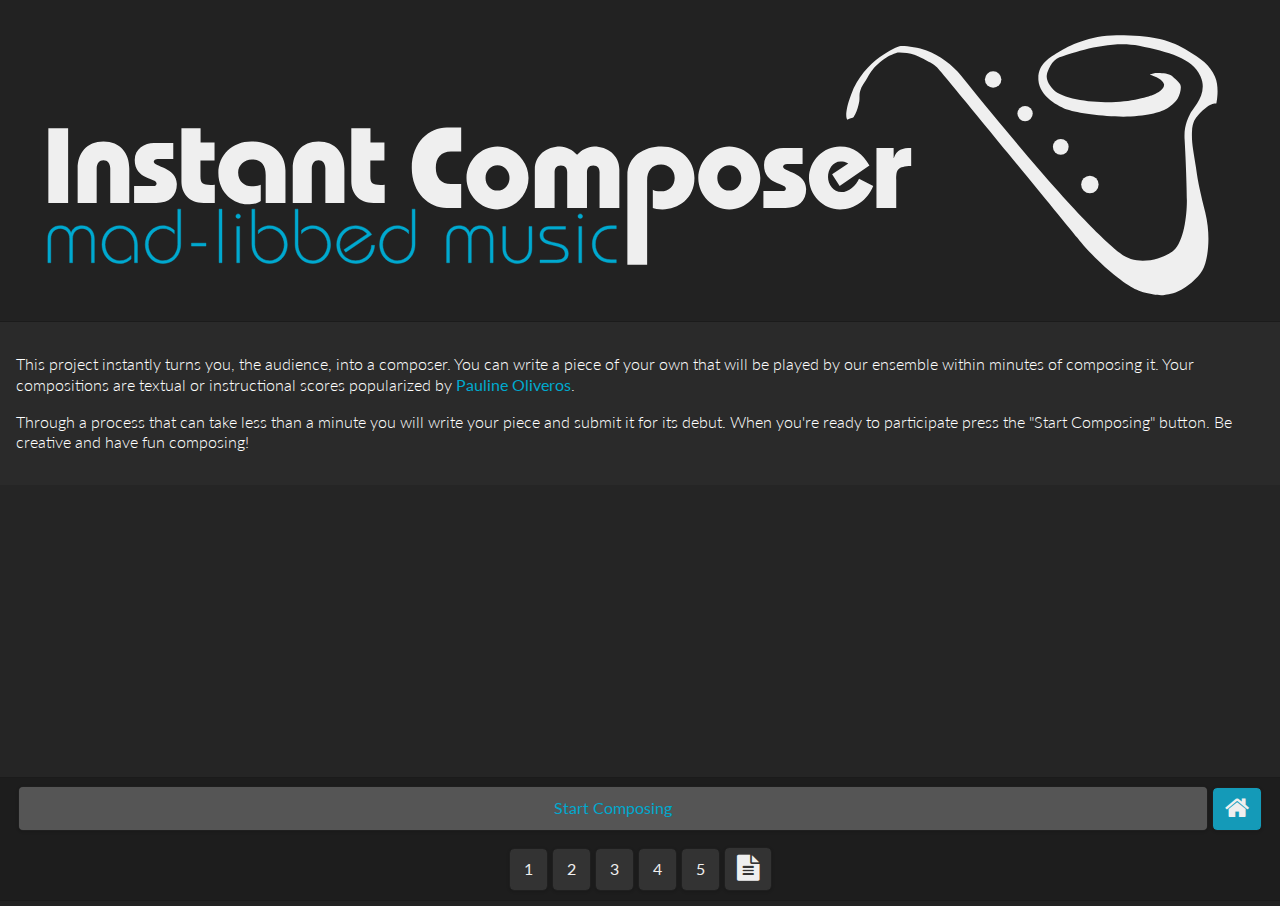
==== index.html @ 6725ea23 "styling and nav improvements" ====
<!DOCTYPE html>
<html>
<head>
	<title>Instant Composer: Mad-libbed Music</title>
	<meta name="viewport" content="height=device-height, width=device-width, initial-scale=1, user-scalable=no">
	<!-- <link rel="stylesheet" href="css/webapp.css" /> -->
	<link rel="stylesheet" href="css/DarkGrayBlue.min.css" />
	<link rel="stylesheet" href="css/jquery.mobile.icons.min.css" />
	<link rel="stylesheet" href="css/jquery.mobile-1.4.5.min.css" />
	<script src="js/jquery-2.1.4.min.js"></script>
	<script src="js/jquery.mobile-1.4.5.min.js"></script>
	<script src="js/jquery-ui.min.js"></script>
	<script src="js/scripts.js"></script>
</head>
<body>
	<div data-role="main" data-theme="b">
		<form method="post" class="ui-filterable" onsubmit="return validate_score()" data-ajax="false" id="queuescore">
			<div data-role="page" id="intro" data-theme="b"><!--Begin Intro-->
				<div data-role="header" data-position="fixed" data-id="header1" data-theme="b" id="ichead">
				</div>
				<div data-role="content" data-theme="b">
					<div data-role="popup" id="oliveros" class="ui-content icmlm_popup" data-theme="b">
						<a href="#" data-rel="back" class="ui-btn ui-corner-all ui-shadow ui-btn-b ui-icon-delete ui-btn-icon-notext ui-btn-left">Close</a>
						<p><strong>Pauline Oliveros</strong> is an American composer and accordionist who is a central figure in the development of experimental and post-war electronic art music. She was a founding member of the San Francisco Tape Music Center in the 1960s, and served as its director. She has taught music at Mills College, the University of California, San Diego, Oberlin Conservatory of Music, and Rensselaer Polytechnic Institute. Oliveros has written books, formulated new music theories and investigated new ways to focus attention on music including her concepts of "Deep Listening" and "sonic awareness". &mdash; Wikipedia</p>
					</div>
					<p>This project instantly turns you, the audience, into a composer. You can write a piece of your own that will be played by our ensemble within minutes of composing it. Your compositions are textual or instructional scores popularized by <a href="#oliveros" data-transition="slidedown" data-rel="popup" data-position-to="window">Pauline Oliveros</a>.</p>
					<p>Through a process that can take less than a minute you will write your piece and submit it for its debut. When you're ready to participate press the "Start Composing" button. Be creative and have fun composing!</p>
				</div>
				<div data-role="footer" style="text-align:center" data-position="fixed" data-id="footer" data-theme="b">
					<button class="nav-btn navStart"><a href="#step1" data-transition="slide">Start Composing</a></button>
					<a href="#intro" class="icn home-icn ui-btn-active" data-transition="slide"></a>
					<a href="#step1" data-transition="slide">1</a>
					<a href="#step2" data-transition="slide">2</a>
					<a href="#step3" data-transition="slide">3</a>
					<a href="#step4" data-transition="slide">4</a>
					<a href="#step5" data-transition="slide">5</a>
					<a onclick="renderReview()" href="#review" class="icn review-icn" data-transition="slide"></a>
				</div>
			</div><!--End Intro-->
			<div data-role="page" id="step1" data-theme="b"><!--Begin Step 1-->
				<div data-role="header" data-position="fixed" data-id="header1" data-theme="b" id="ichead">
				</div>
				<div data-role="content" data-theme="b">
					<input type="hidden" name="inst_joined" id="inst_joined" value="" />
					<label for="instruments">Please choose 2&mdash;7 instruments:</label>
					<select multiple="true" data-native-menu="false"  name="instruments[]" id="instruments">
					</select>
					<p>* Some instruments might be substituted if not available for your performance.</p>
				</div>
				<div data-role="footer" style="text-align:center" data-position="fixed" data-id="footer" data-theme="b">
					<button class="nav-btn navPrev" data-theme="b"><a href="#intro" data-transition="slide" data-direction="reverse">Previous</a></button>
					<button class="nav-btn navNext" data-theme="b"><a href="#step2" data-transition="slide">Next</a></button>
					<a href="#intro" class="icn home-icn" data-transition="slide" data-direction="reverse"></a>
					<a href="#step1" data-transition="slide" class="ui-btn-active">1</a>
					<a href="#step2" data-transition="slide">2</a>
					<a href="#step3" data-transition="slide">3</a>
					<a href="#step4" data-transition="slide">4</a>
					<a href="#step5" data-transition="slide">5</a>
					<a onclick="renderReview()" href="#review" class="icn review-icn" data-transition="slide"></a>
				</div>
			</div><!--End Step 1-->
			<div data-role="page" id="step2" data-theme="b"><!--Begin Step 2-->
				<div data-role="header" data-position="fixed" data-id="header1" data-theme="b" id="ichead">
				</div>
				<div data-role="content" data-theme="b">
					<div data-role="popup" id="tonal" class="ui-content icmlm_popup" data-theme="b">
						<a href="#" data-rel="back" class="ui-btn ui-corner-all ui-shadow ui-btn-b ui-icon-delete ui-btn-icon-notext ui-btn-left">Close</a>
						<p>Tonality is an organized system of tones (e.g., the tones of a major or minor scale) in which one tone (the tonic) becomes the central point to which the remaining tones are related. In tonality, the tonic (tonal center) is the tone of complete relaxation, the target toward which other tones lead. &mdash; Benward &amp; Saker</p>
					</div>
					<label for="tonality">Describe the <a href="#tonal" data-transition="slidedown" data-rel="popup" data-position-to="window">tonality</a> of your piece. Is your piece in a particular mode, a major or minor key, or atonal/tonal?  Or describe the pitch in your own words:</label>
					<!-- <input type="text" name="tonality" id="tonality" value="" placeholder="Describe the tonality" /> -->
					<input type="text" name="tonality" id="tonality" placeholder="Enter the tonality..." value="" />
					<ul data-filter="true" data-input="#tonality" data-role="listview" data-filter-reveal="true" data-inset="true">
						<li><a onclick="pop('#tonality','atonal')">Atonal</a></li>
						<li><a onclick="pop('#tonality','tonal')">Tonal</a></li>
						<li><a onclick="pop('#tonality','ionian')">Ionian</a></li>
						<li><a onclick="pop('#tonality','dorian')">Dorian</a></li>
						<li><a onclick="pop('#tonality','phrygian')">Phrygian</a></li>
						<li><a onclick="pop('#tonality','lydian')">Lydian</a></li>
						<li><a onclick="pop('#tonality','mixolydian')">Mixolydian</a></li>
						<li><a onclick="pop('#tonality','aeolian')">Aeolian</a></li>
						<li><a onclick="pop('#tonality','locrian')">Locrian</a></li>
						<li><a onclick="pop('#tonality','major')">Major</a></li>
						<li><a onclick="pop('#tonality','minor')">Minor</a></li>
						<li><a onclick="pop('#tonality','major blues')">Major Blues</a></li>
						<li><a onclick="pop('#tonality','minor blues')">Minor Blues</a></li>
					</ul>
				</div>
				<div data-role="footer" style="text-align:center" data-position="fixed" data-id="footer" data-theme="b">
					<button class="nav-btn navPrev" data-theme="b"><a href="#step1" data-transition="slide" data-direction="reverse">Previous</a></button>
					<button class="nav-btn navNext" data-theme="b"><a href="#step3" data-transition="slide">Next</a></button>
					<a href="#intro" class="icn home-icn" data-transition="slide" data-direction="reverse"></a>
					<a href="#step1" data-transition="slide" data-direction="reverse">1</a>
					<a href="#step2" data-transition="slide" class="ui-btn-active">2</a>
					<a href="#step3" data-transition="slide">3</a>
					<a href="#step4" data-transition="slide">4</a>
					<a href="#step5" data-transition="slide">5</a>
					<a onclick="renderReview()" href="#review" class="icn review-icn" data-transition="slide"></a>
				</div>
			</div><!--End Step 2-->
			<div data-role="page" id="step3" data-theme="b"><!--Begin Step 3-->
				<div data-role="header" data-position="fixed" data-id="header1" data-theme="b" id="ichead">
				</div>
				<div data-role="content" data-theme="b">
					<div data-role="popup" id="dynam" class="ui-content icmlm_popup" data-theme="b">
						<a href="#" data-rel="back" class="ui-btn ui-corner-all ui-shadow ui-btn-b ui-icon-delete ui-btn-icon-notext ui-btn-left">Close</a>
						<p>In music, <strong>dynamics</strong> refers to the volume of a sound or note, but can also refer to every aspect of the execution of a given piece, either stylistic (staccato, legato etc.) or functional (velocity). The term is also applied to the written or printed musical notation used to indicate dynamics. Dynamics are relative and do not refer to specific volume levels. &mdash; Wikipedia</p>
					</div>
					<label for="dynamics">Describe the <a href="#dynam" data-transition="slidedown" data-rel="popup" data-position-to="window">dynamics</a> of your composition. Is it loud or soft? Does your piece have a crescendo or decrescendo? Or use your own words:</label>
					<input type="text" name="dynamics" id="dynamics" placeholder="Set the dynamics..." value="" />
					<ul data-filter="true" data-input="#dynamics" data-role="listview" data-filter-reveal="true" data-inset="true">
						<li><a onclick="pop('#dynamics','piano')">Piano (soft)</a></li>
						<li><a onclick="pop('#dynamics','forte')">Forte (loud)</a></li>
						<li><a onclick="pop('#dynamics','mezzo-piano')">Mezzo-piano (moderately soft)</a></li>
						<li><a onclick="pop('#dynamics','mezzo-forte')">Mezzo-Forte (moderately loud)</a></li>
						<li><a onclick="pop('#dynamics','pianissimo')">Pianissimo (very soft)</a></li>
						<li><a onclick="pop('#dynamics','fortissimo')">Fortissimo (very loud)</a></li>
						<li><a onclick="pop('#dynamics','crescendo')">Crescendo (become louder)</a></li>
						<li><a onclick="pop('#dynamics','decrescendo')">Decrescendo (become softer)</a></li>
					</ul>
					<p>&nbsp;</p>
					<label for="mood">What is the mood? Is it tranquil, brilliant, melancholy? Use your own words:</label>
					<!-- <input type="text" name="tonality" id="tonality" value="" placeholder="Describe the tonality" /> -->
					<input type="text" name="mood" id="mood" placeholder="Describe the mood..." />
					<p>&nbsp;</p>
				</div>
				<div data-role="footer" style="text-align:center" data-position="fixed" data-id="footer" data-theme="b">
					<button class="nav-btn navPrev" data-theme="b"><a href="#step2" data-transition="slide" data-direction="reverse">Previous</a></button>
					<button class="nav-btn navNext" data-theme="b"><a href="#step4" data-transition="slide">Next</a></button>
					<a href="#intro" class="icn home-icn" data-transition="slide" data-direction="reverse"></a>
					<a href="#step1" data-transition="slide" data-direction="reverse">1</a>
					<a href="#step2" data-transition="slide" data-direction="reverse">2</a>
					<a href="#step3" data-transition="slide" class="ui-btn-active">3</a>
					<a href="#step4" data-transition="slide">4</a>
					<a href="#step5" data-transition="slide">5</a>
					<a onclick="renderReview()" href="#review" class="icn review-icn" data-transition="slide"></a>
				</div>
			</div><!--End Step 3-->
			<div data-role="page" id="step4" data-theme="b"><!--Begin Step 4-->
				<div data-role="header" data-position="fixed" data-id="header1" data-theme="b" id="ichead">
				</div>
				<div data-role="content" data-theme="b">
					<div data-role="popup" id="temp" class="ui-content icmlm_popup" data-theme="b">
						<a href="#" data-rel="back" class="ui-btn ui-corner-all ui-shadow ui-btn-b ui-icon-delete ui-btn-icon-notext ui-btn-left">Close</a>
						<p>In musical terminology, tempo ("time" in Italian; plural: tempi) is the speed or pace of a given piece or subsection thereof. &mdash; Wikipedia</p>
					</div>
					<label for="tempo">Describe the <a href="#temp" data-transition="slidedown" data-rel="popup" data-position-to="window">tempo</a> (speed):</label>
					<input type="text" name="tempo" id="tempo" placeholder="Set the tempo..." value="" />
					<ul data-filter="true" data-input="#tempo" data-role="listview" data-filter-reveal="true" data-inset="true">
						<li><a onclick="pop('#tempo','largo')">Largo (very slow)</a></li>
						<li><a onclick="pop('#tempo','adagio')">Adagio (slow)</a></li>
						<li><a onclick="pop('#tempo','andante')">Andante (walking pace)</a></li>
						<li><a onclick="pop('#tempo','moderato')">Moderato (moderately)</a></li>
						<li><a onclick="pop('#tempo','allegro')">Allegro (fast)</a></li>
						<li><a onclick="pop('#tempo','vivace')">Vivace (very fast)</a></li>
					</ul>
					<p>&nbsp;</p>
					<label for="length">Length (3:00 to 7:00 mins): <strong id="len"></strong></label>
					<input type="range" name="length" id="length" value="240" min="180" max="420" data-highlight="true" onchange="updateMins(this)" />
				</div>
				<div data-role="footer" style="text-align:center" data-position="fixed" data-id="footer" data-theme="b">
					<button class="nav-btn navPrev" data-theme="b"><a href="#step3" data-transition="slide" data-direction="reverse">Previous</a></button>
					<button class="nav-btn navNext" data-theme="b"><a href="#step5" data-transition="slide">Next</a></button>
					<a href="#intro" class="icn home-icn" data-transition="slide" data-direction="reverse"></a>
					<a href="#step1" data-transition="slide" data-direction="reverse">1</a>
					<a href="#step2" data-transition="slide" data-direction="reverse">2</a>
					<a href="#step3" data-transition="slide" data-direction="reverse">3</a>
					<a href="#step4" data-transition="slide" class="ui-btn-active">4</a>
					<a href="#step5" data-transition="slide">5</a>
					<a onclick="renderReview()" href="#review" class="icn review-icn" data-transition="slide"></a>
				</div>
			</div><!--End Step 4-->
			<div data-role="page" id="step5" data-theme="b"><!--Begin Step 5-->
				<div data-role="header" data-position="fixed" data-id="header1" data-theme="b" id="ichead">
				</div>
				<div data-role="content" data-theme="b">
					<label for="title">Almost there! Now it's time to give your piece a title:</label>
					<input type="text" name="title" id="title" placeholder="Name the composition..." value="" />
					<p>&nbsp;</p>
					<label for="author">Please enter the full name of the composer (leave it blank if you'd like to remain anonymous): </label>
					<input type="text" name="author" id="author" placeholder="Anonymous..." />
					<p>&nbsp;</p>
					<div data-role="popup" id="note" class="ui-content icmlm_popup" data-theme="b">
						<a href="#" data-rel="back" class="ui-btn ui-corner-all ui-shadow ui-btn-b ui-icon-delete ui-btn-icon-notext ui-btn-left">Close</a>
						<p>We will keep your email address private and only use it to notify you shortly before your composition is about to be performed by the ensemble.</p>
					</div>
					<label for="notify"><input type="checkbox" name="notify" id="notify" value="yes" data-theme="b" /> Remind me shortly before my piece is played</label>
					<div id="notify_email" data-theme="b"><label for="email">Please enter your email for <a href="#note" data-transition="slidedown" data-rel="popup" data-position-to="window">notification</a> only:</label>
					<input type="text" name="email" id="email" placeholder="Email..." /></div>
				</div>
				<div data-role="footer" style="text-align:center" data-position="fixed" data-id="footer" data-theme="b">
					<button class="nav-btn navPrev" data-theme="b"><a href="#step4" data-transition="slide" data-direction="reverse">Previous</a></button>
					<button class="nav-btn navNext" data-theme="b"><a onclick="renderReview()" href="#review" data-transition="slide">Review</a></button>
					<a href="#intro" class="icn home-icn" data-transition="slide" data-direction="reverse"></a>
					<a href="#step1" data-transition="slide" data-direction="reverse">1</a>
					<a href="#step2" data-transition="slide" data-direction="reverse">2</a>
					<a href="#step3" data-transition="slide" data-direction="reverse">3</a>
					<a href="#step4" data-transition="slide" data-direction="reverse">4</a>
					<a href="#step5" data-transition="slide" class="ui-btn-active">5</a>
					<a onclick="renderReview()" href="#review" class="icn review-icn" data-transition="slide"></a>
				</div>
			</div><!--End Step 5-->
			<div data-role="page" id="review" data-theme="b"><!--Begin Review-->
				<div data-role="header" data-position="fixed" data-id="header1" data-theme="b" id="ichead">
				</div>
				<div data-role="content">
					<div data-role="popup" id="validate" class="ui-content icmlm_popup">
						<a href="#" data-rel="back" class="ui-btn ui-corner-all ui-shadow ui-btn-b ui-icon-delete ui-btn-icon-notext ui-btn-left">Close</a>
						<p>REPLACED WITH VALIDATE MESSAGE</p>
					</div>
					<div data-role="popup" id="perform" class="ui-content icmlm_popup">
						<a href="#" data-rel="back" class="ui-btn ui-corner-all ui-shadow ui-btn-b ui-icon-delete ui-btn-icon-notext ui-btn-left">Close</a>
						<p>You agree that we can perform your piece during Northern Spark 2015 and post online documentation that might include excerpts of your composition in audio and/or video format.</p>
					</div>
					<div data-role="popup" id="moderation" class="ui-content icmlm_popup">
						<a href="#" data-rel="back" class="ui-btn ui-corner-all ui-shadow ui-btn-b ui-icon-delete ui-btn-icon-notext ui-btn-left">Close</a>
						<p>Your score will be moderated for language and intelligibility. Northern Spark is a family event. Have fun with your score, but please use discretion! :-)</p>
					</div>
					<h2><a href="#step5" data-transition="slide" data-direction="reverse"><span id="review_title">_________</span></a></h2>
					<h3><a href="#step5" data-transition="slide" data-direction="reverse"><span id="review_author">By _________</span></a></h3>
					<p class="review">Perform a piece for <a href="#step1" data-transition="slide" data-direction="reverse"><span id="review_instruments">_________</span></a>. Play within a tonality of <a href="#step2" data-transition="slide" data-direction="reverse"><span id="review_tonality">_________</span></a>, and within dynamics that (are) <a href="#step3" data-transition="slide" data-direction="reverse"><span id="review_dynamics">_________</span></a>. Play the composition so that is sets a(n) <a href="#step3" data-transition="slide" data-direction="reverse"><span id="review_mood">_________</span></a> mood at a tempo of <a href="#step4" data-transition="slide" data-direction="reverse"><span id="review_tempo">_________</span></a>. This piece will be performed for <a href="#step4" data-transition="slide" data-direction="reverse"><span id="review_length">_________</span></a> minutes.</p>
					<input href="#perform" data-transition="slidedown" data-rel="popup" data-position-to="window" type="checkbox" name="agree" id="agree" value="yes" /><label for="agree">I allow my piece to be performed.</label>
					<p>* Once you <a href="#perform" data-transition="slidedown" data-rel="popup" data-position-to="window">agree</a> your piece will be <a href="#moderation" data-transition="slidedown" data-rel="popup" data-position-to="window">moderated</a> for content.</p>
					<!-- <input type="submit" value="Submit My Piece" id="submit" /> -->
				</div>
				<div data-role="footer" style="text-align:center" data-position="fixed" data-id="footer" data-theme="b">
					<button class="nav-btn navSubmit" type="submit" value="Submit My Piece" id="submit" data-theme="b">Submit My Piece</button>
					<a href="#intro" class="icn home-icn" data-transition="slide" data-direction="reverse"></a>
					<a href="#step1" data-transition="slide" data-direction="reverse">1</a>
					<a href="#step2" data-transition="slide" data-direction="reverse">2</a>
					<a href="#step3" data-transition="slide" data-direction="reverse">3</a>
					<a href="#step4" data-transition="slide" data-direction="reverse">4</a>
					<a href="#step5" data-transition="slide" data-direction="reverse">5</a>
					<a onclick="renderReview()" href="#review" class="icn review-icn ui-btn-active" data-transition="slide"></a>
				</div>
			</div><!--End Review-->
			<div data-role="page" id="thanks" data-theme="b"><!--Begin Thanks-->
				<div data-role="header" data-position="fixed" data-id="header1" data-theme="b" id="ichead">
				</div>
				<div data-role="content">
					<h3 style="text-align:center;">Thank you for your composition!<br /><br />There are <span id="total_queued">X</span> scores queued and/or pending moderation.<br /><br />We will perform your piece in the order received.</h3>
				</div>
				<div data-role="footer" style="text-align:center" data-position="fixed" data-id="footer" data-theme="b">
					<a href="index.html" data-ajax="false" data-transition="slide" class="ui-btn-active">Back to Composing!</a>
				</div>
			</div><!--End Thanks-->
		</form>
	</div>
</body>
</html>
---- css/webapp.css ----
@import url(http://fonts.googleapis.com/css?family=Lato:300,400,300italic,400italic);
body {
	font-family: 'Lato', sans-serif !important;
	font-weight: 300 !important;
}
p {
	line-height: 1.4em;
}
p.review {
	line-height: 1.4em;
}
#review h2, #review h3 {
	margin: 0 !important;
}
button {
	padding: 0 !important;
}
button, a {
	-webkit-transition: all 0.15s ease-out;
	-moz-transition: all 0.15s ease-out;
	transition: all 0.15s ease-out;
}
button > a {
	display: block;
	width: 100%;
	height: 100%;
	padding: 11px 0;
}
#ichead {
	background-color: #1d1d1d;
	background-repeat: no-repeat;
	background-image: url(../images/instantComposer2.svg);
	background-size: 100%;
	height: 25vw;
}
#notify_email {
	display: none;
}
.ui-slider-input {
	visibility: hidden !important;
	display: none !important;
}
.ui-slider-track {
	margin: 0 !important;
}
p.topHead {
	margin: 0.25em 0 0 0;
	font-size: 2em;
	text-align: center;
}
p.subHead {
	font-size: 1.5em;
	margin: 0 0 0.5em 0;
	text-align: center;
}
.icmlm_popup {
	margin-left: auto;
	margin-right: auto;
	max-width: 80%;
}
.ui-btn {
	font-family: 'Lato', sans-serif !important;
	font-weight: 700;
}
legend {
	width: 6em;
	display: inline-block;
	float: left;
	vertical-align: baseline;
	padding-top: 0.75em;
}
.ui-panel, #panel {
	/*width: 20em;*/
}
.form_head {
	font-weight: 700;
	text-align: justify;
	margin-top: 0 !important;
	margin-bottom: -1em !important;
	padding-bottom: -1em !important;
}
.form_head:after {
	content: "";
	display: inline-block;
	width: 100%;
}
.ui-controlgroup, fieldset.ui-controlgroup {
	margin: 0 0;
}
.review-heading,
.review-items {
	color: #00a9ce;
	font-weight: bold;
	text-decoration: underline;
}
.review-items {
	font-size: 1.3em;
}
/*---------- In Page Navigation ----------*/
button.navPrev,
button.navNext {
	width: 49% !important;
	display: inline-block !important;
	padding: 0;
}

button.nav-btn > a,
button.nav-btn.navSubmit {
	font-weight: 100;
	text-decoration: none;
}
button.nav-btn.navStart,
button.nav-btn.navPrev,
button.nav-btn.navNext,
button.nav-btn.navReview,
button.nav-btn.navSubmit {
	background-color: #00a9ce;
}
button.nav-btn.navStart > a.ui-link,
button.navPrev > a.ui-link,
button.navNext > a.ui-link,
button.nav-btn.navReview > a.ui-link,
button.nav-btn.navSubmit {
	color: #333;
	text-shadow: none;
}
button.nav-btn.navStart:active > a.ui-link,
button.nav-btn.navStart:hover > a.ui-link,
button.navNext:active > a.ui-link,
button.navNext:hover > a.ui-link,
button.navPrev:active > a.ui-link,
button.navPrev:hover > a.ui-link, {
    background-color: #555;
	color: #00a9ce;
}

button.nav-btn.navReview {
    /*margin-left: 13px;*/
    width: 100%;
 }

button.nav-btn.navSubmit {
	padding: 11px 0 !important;
}
---- css/DarkGrayBlue.min.css ----
@import url(http://fonts.googleapis.com/css?family=Lato:300,400,300italic,400italic);
/*!
* jQuery Mobile 1.4.5
* Git HEAD hash: 68e55e78b292634d3991c795f06f5e37a512decc <> Date: Fri Oct 31 2014 17:33:30 UTC
* http://jquerymobile.com
*
* Copyright 2010, 2014 jQuery Foundation, Inc. and othercontributors
* Released under the MIT license.
* http://jquery.org/license
*
*/


/* Globals */

* { text-shadow: none !important;}
/* Font
-----------------------------------------------------------------------------------------------------------*/
html {
	font-family: 'Lato', sans-serif !important;
	font-weight: 300 !important;
}
body,
input,
select,
textarea,
button,
.ui-btn {
	font-size: 1em;
	line-height: 1.3;
	font-family: 'Lato', sans-serif !important /*{global-font-family}*/;
	background-color: #222;
	color: #efefef !important;
}
@font-face {
	font-family: 'FontAwesome';
	src: url('fonts/fontawesome-webfont.eot?v=4.3.0');
	src: url('fonts/fontawesome-webfont.eot?#iefix&v=4.3.0') format('embedded-opentype'), url('fonts/fontawesome-webfont.woff2?v=4.3.0') format('woff2'), url('fonts/fontawesome-webfont.woff?v=4.3.0') format('woff'), url('fonts/fontawesome-webfont.ttf?v=4.3.0') format('truetype'), url('fonts/fontawesome-webfont.svg?v=4.3.0#fontawesomeregular') format('svg');
	font-weight: normal;
	font-style: normal;
}

/* Corner rounding
-----------------------------------------------------------------------------------------------------------*/
/* Class ui-btn-corner-all deprecated in 1.4 */
.ui-corner-all {
	-webkit-border-radius: .6em /*{global-radii-blocks}*/;
	border-radius: .6em /*{global-radii-blocks}*/;
}
/* Buttons */
.ui-btn-corner-all,
.ui-btn.ui-corner-all,
/* Slider track */
.ui-slider-track.ui-corner-all,
/* Flipswitch */
.ui-flipswitch.ui-corner-all,
/* Count bubble */
.ui-li-count {
	-webkit-border-radius: .3125em /*{global-radii-buttons}*/;
	border-radius: .3125em /*{global-radii-buttons}*/;
}
/* Icon-only buttons */
.ui-btn-icon-notext.ui-btn-corner-all,
.ui-btn-icon-notext.ui-corner-all {
	-webkit-border-radius: 1em;
	border-radius: 1em;
}
/* Radius clip workaround for cleaning up corner trapping */
.ui-btn-corner-all,
.ui-corner-all {
	-webkit-background-clip: padding;
	background-clip: padding-box;
}
/* Popup arrow */
.ui-popup.ui-corner-all > .ui-popup-arrow-guide {
	left: .6em /*{global-radii-blocks}*/;
	right: .6em /*{global-radii-blocks}*/;
	top: .6em /*{global-radii-blocks}*/;
	bottom: .6em /*{global-radii-blocks}*/;
}

.ui-btn.ui-checkbox-off::after,
.ui-btn.ui-checkbox-on::after {
	-webkit-border-radius: .1875em;
	border-radius: .1875em;
}

/* Loader */
.ui-icon-loading {
	background: url("images/ajax-loader.gif");
	background-size: 2.875em 2.875em;
}

button > a {
	display: block;
	width: 100%;
	height: 100%;
	padding: 11px 0;
	background-color: #555;
	color: #00a9ce;
}
button.navStart {
	padding: 0;
	color: #00a9ce;
 }
 button.navStart,
 button.navSubmit {
	width: 93% !important;
}
button.navReview {
	text-shadow: none !important ;
 }
button.navPrev { margin-right: 1.5%;}
button.navPrev,
button.navNext {
	width: 46% !important;
	display: inline-block !important;
	padding: 0;
}

button.navStart a:hover,
button.navPrev a:hover,
button.navNext a:hover,
button.navReview a:hover {
	background-color: #00a9ce;
	color: #555555 !important ;
	text-shadow: none !important ;
 }

a {
	text-decoration: none;
	color: #00a9ce; }

#notify_email {
	display: none;
}

#ichead {
	background-color: #222;
	background-repeat: no-repeat;
	background-image: url(../images/instantComposer2.svg);
	background-size: 100%;
	height: 25vw;
}

.ui-slider-input {
	visibility: hidden !important;
	display: none !important;
}
.ui-slider-track {
	margin: 0 !important;
}

#submit {
	background-color: #555;
	color: #00a9ce !important;
	text-shadow: none !important;
 }

#submit:hover {
	background-color: #00a9ce;
	color: #555 !important;
	text-shadow: none !important;
 }

strong { color: #00a9ce; }

a#instruments-button.ui-btn.ui-icon-carat-d.ui-btn-icon-right.ui-corner-all.ui-shadow.ui-li-has-count,
input#tonality,
input#dynamics,
input#mood,
input#tempo,
a.ui-slider-handle.ui-btn.ui-shadow,
input#title,
input#author,
input#email {
	background-color: #555;
}

.ui-footer > a {
	padding: 10px 14px;
}
.ui-footer > a[href="#intro"],
.ui-footer > a[href="#review"] {
	padding: 4px 12px;
}
a.icn::before {
	display: block;
	font-family: FontAwesome;
	font-size: 26px;
	text-rendering: auto;
	-webkit-font-smoothing: antialiased;
	-moz-osx-font-smoothing: grayscale;
	transform: translate(0, 0);
}
a.home-icn::before {
	content: "\f015";
}
a.review-icn::before {
	content: "\f15c";
}
input {
	box-shadow: inset 2px 2px 2px hsla(0, 70%, 0%, 0.4);
	border-bottom: 1px solid hsla(0, 0%, 70%, 0.3) !important;
}
label[for="notify"] {
	font-size: 12px;
	padding-left: 35px;
	color: hsl(0, 0%, 50%) !important;
}
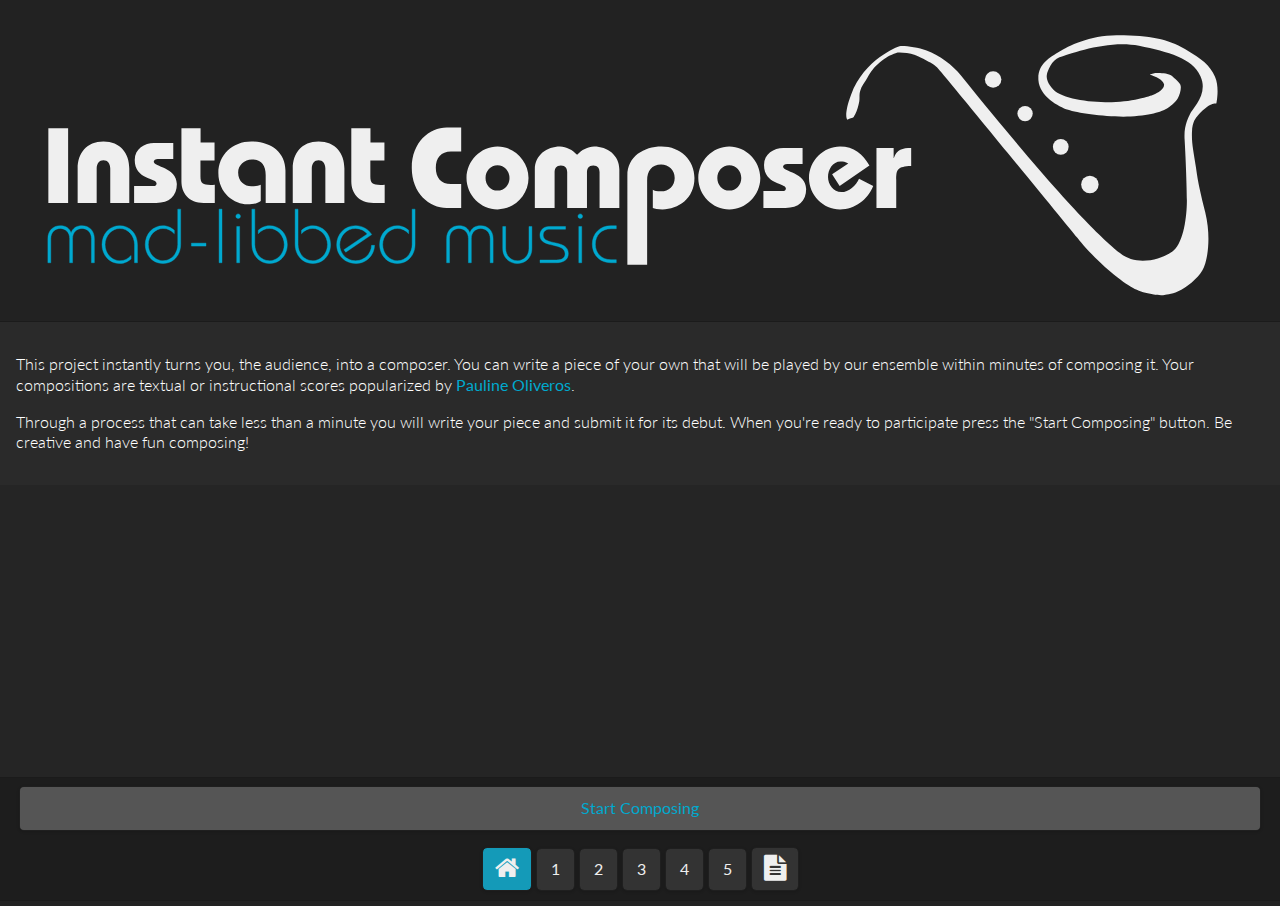
==== commit 3299dd53: "Footer nav wrapping fix" ====
--- a/index.html
+++ b/index.html
@@ -27,7 +27,7 @@
 					<p>Through a process that can take less than a minute you will write your piece and submit it for its debut. When you're ready to participate press the "Start Composing" button. Be creative and have fun composing!</p>
 				</div>
 				<div data-role="footer" style="text-align:center" data-position="fixed" data-id="footer" data-theme="b">
-					<button class="nav-btn navStart"><a href="#step1" data-transition="slide">Start Composing</a></button>
+					<button class="nav-btn navStart"><a href="#step1" data-transition="slide">Start Composing</a></button><br />
 					<a href="#intro" class="icn home-icn ui-btn-active" data-transition="slide"></a>
 					<a href="#step1" data-transition="slide">1</a>
 					<a href="#step2" data-transition="slide">2</a>
@@ -49,7 +49,7 @@
 				</div>
 				<div data-role="footer" style="text-align:center" data-position="fixed" data-id="footer" data-theme="b">
 					<button class="nav-btn navPrev" data-theme="b"><a href="#intro" data-transition="slide" data-direction="reverse">Previous</a></button>
-					<button class="nav-btn navNext" data-theme="b"><a href="#step2" data-transition="slide">Next</a></button>
+					<button class="nav-btn navNext" data-theme="b"><a href="#step2" data-transition="slide">Next</a></button><br />
 					<a href="#intro" class="icn home-icn" data-transition="slide" data-direction="reverse"></a>
 					<a href="#step1" data-transition="slide" class="ui-btn-active">1</a>
 					<a href="#step2" data-transition="slide">2</a>
@@ -88,7 +88,7 @@
 				</div>
 				<div data-role="footer" style="text-align:center" data-position="fixed" data-id="footer" data-theme="b">
 					<button class="nav-btn navPrev" data-theme="b"><a href="#step1" data-transition="slide" data-direction="reverse">Previous</a></button>
-					<button class="nav-btn navNext" data-theme="b"><a href="#step3" data-transition="slide">Next</a></button>
+					<button class="nav-btn navNext" data-theme="b"><a href="#step3" data-transition="slide">Next</a></button><br />
 					<a href="#intro" class="icn home-icn" data-transition="slide" data-direction="reverse"></a>
 					<a href="#step1" data-transition="slide" data-direction="reverse">1</a>
 					<a href="#step2" data-transition="slide" class="ui-btn-active">2</a>
@@ -126,7 +126,7 @@
 				</div>
 				<div data-role="footer" style="text-align:center" data-position="fixed" data-id="footer" data-theme="b">
 					<button class="nav-btn navPrev" data-theme="b"><a href="#step2" data-transition="slide" data-direction="reverse">Previous</a></button>
-					<button class="nav-btn navNext" data-theme="b"><a href="#step4" data-transition="slide">Next</a></button>
+					<button class="nav-btn navNext" data-theme="b"><a href="#step4" data-transition="slide">Next</a></button><br />
 					<a href="#intro" class="icn home-icn" data-transition="slide" data-direction="reverse"></a>
 					<a href="#step1" data-transition="slide" data-direction="reverse">1</a>
 					<a href="#step2" data-transition="slide" data-direction="reverse">2</a>
@@ -160,7 +160,7 @@
 				</div>
 				<div data-role="footer" style="text-align:center" data-position="fixed" data-id="footer" data-theme="b">
 					<button class="nav-btn navPrev" data-theme="b"><a href="#step3" data-transition="slide" data-direction="reverse">Previous</a></button>
-					<button class="nav-btn navNext" data-theme="b"><a href="#step5" data-transition="slide">Next</a></button>
+					<button class="nav-btn navNext" data-theme="b"><a href="#step5" data-transition="slide">Next</a></button><br />
 					<a href="#intro" class="icn home-icn" data-transition="slide" data-direction="reverse"></a>
 					<a href="#step1" data-transition="slide" data-direction="reverse">1</a>
 					<a href="#step2" data-transition="slide" data-direction="reverse">2</a>
@@ -190,7 +190,7 @@
 				</div>
 				<div data-role="footer" style="text-align:center" data-position="fixed" data-id="footer" data-theme="b">
 					<button class="nav-btn navPrev" data-theme="b"><a href="#step4" data-transition="slide" data-direction="reverse">Previous</a></button>
-					<button class="nav-btn navNext" data-theme="b"><a onclick="renderReview()" href="#review" data-transition="slide">Review</a></button>
+					<button class="nav-btn navNext" data-theme="b"><a onclick="renderReview()" href="#review" data-transition="slide">Review</a></button><br />
 					<a href="#intro" class="icn home-icn" data-transition="slide" data-direction="reverse"></a>
 					<a href="#step1" data-transition="slide" data-direction="reverse">1</a>
 					<a href="#step2" data-transition="slide" data-direction="reverse">2</a>
@@ -224,7 +224,7 @@
 					<!-- <input type="submit" value="Submit My Piece" id="submit" /> -->
 				</div>
 				<div data-role="footer" style="text-align:center" data-position="fixed" data-id="footer" data-theme="b">
-					<button class="nav-btn navSubmit" type="submit" value="Submit My Piece" id="submit" data-theme="b">Submit My Piece</button>
+					<button class="nav-btn navSubmit" type="submit" value="Submit My Piece" id="submit" data-theme="b">Submit My Piece</button><br />
 					<a href="#intro" class="icn home-icn" data-transition="slide" data-direction="reverse"></a>
 					<a href="#step1" data-transition="slide" data-direction="reverse">1</a>
 					<a href="#step2" data-transition="slide" data-direction="reverse">2</a>
--- a/css/DarkGrayBlue.min.css
+++ b/css/DarkGrayBlue.min.css
@@ -105,7 +105,7 @@
  }
  button.navStart,
  button.navSubmit {
-	width: 93% !important;
+	width: 97% !important;
 }
 button.navReview {
 	text-shadow: none !important ;
@@ -113,11 +113,10 @@
 button.navPrev { margin-right: 1.5%;}
 button.navPrev,
 button.navNext {
-	width: 46% !important;
+	width: 47% !important;
 	display: inline-block !important;
 	padding: 0;
 }
-
 button.navStart a:hover,
 button.navPrev a:hover,
 button.navNext a:hover,
@@ -126,10 +125,14 @@
 	color: #555555 !important ;
 	text-shadow: none !important ;
  }
-
+/*div.ui-footer {
+	padding-left: 10px;
+	padding-right: 10px;
+}*/
 a {
 	text-decoration: none;
-	color: #00a9ce; }
+	color: #00a9ce;
+}
 
 #notify_email {
 	display: none;
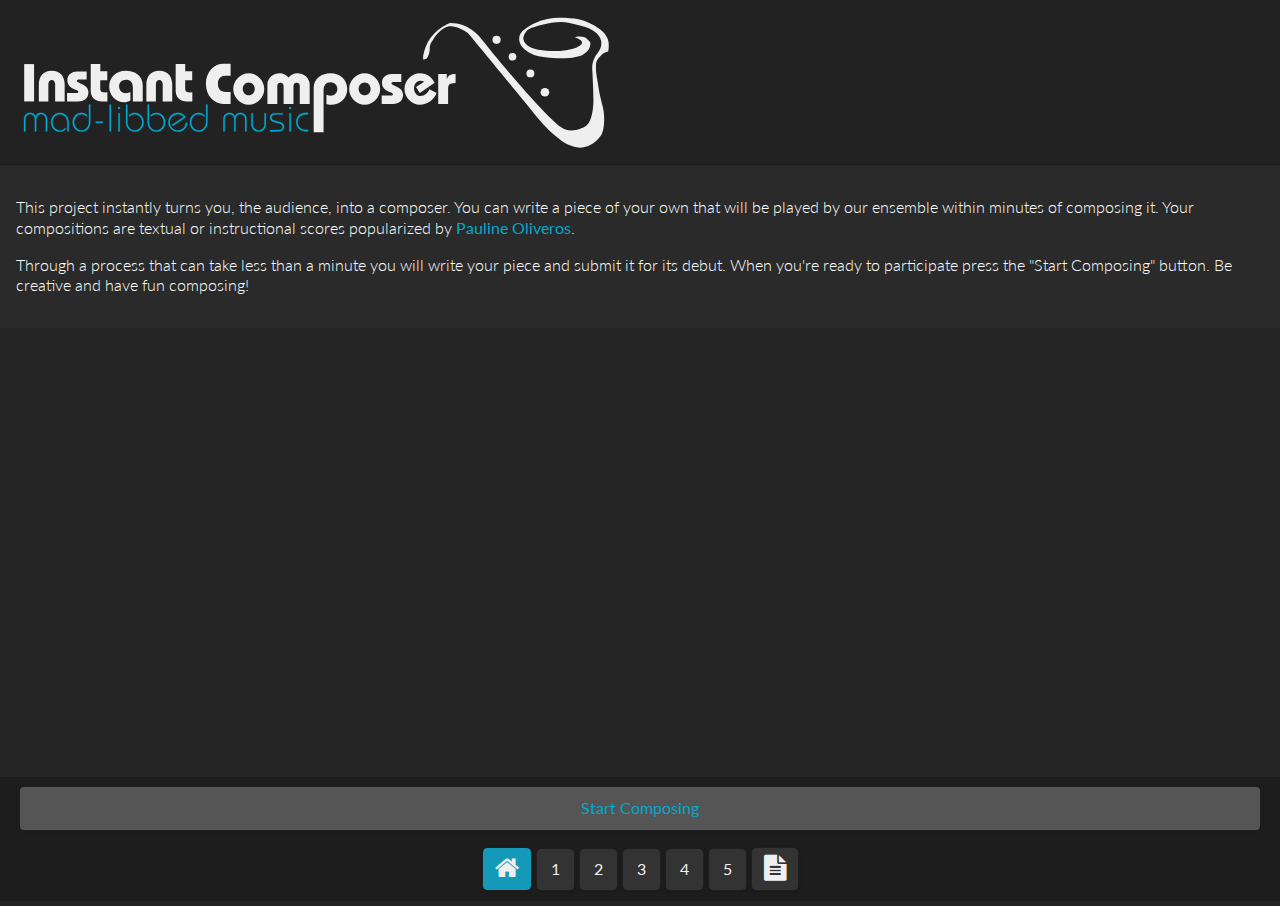
==== commit fe171088: "index.html copy changes. minor css changes" ====
--- a/index.html
+++ b/index.html
@@ -13,7 +13,7 @@
 	<script src="js/scripts.js"></script>
 </head>
 <body>
-	<div data-role="main" data-theme="b">
+	<div data-role="main" data-theme="b" id="wrapper">
 		<form method="post" class="ui-filterable" onsubmit="return validate_score()" data-ajax="false" id="queuescore">
 			<div data-role="page" id="intro" data-theme="b"><!--Begin Intro-->
 				<div data-role="header" data-position="fixed" data-id="header1" data-theme="b" id="ichead">
@@ -27,7 +27,7 @@
 					<p>Through a process that can take less than a minute you will write your piece and submit it for its debut. When you're ready to participate press the "Start Composing" button. Be creative and have fun composing!</p>
 				</div>
 				<div data-role="footer" style="text-align:center" data-position="fixed" data-id="footer" data-theme="b">
-					<button class="nav-btn navStart"><a href="#step1" data-transition="slide">Start Composing</a></button><br />
+					<button class="nav-btn navStart"><a href="#step1" data-transition="slide">Start Composing</a></button>
 					<a href="#intro" class="icn home-icn ui-btn-active" data-transition="slide"></a>
 					<a href="#step1" data-transition="slide">1</a>
 					<a href="#step2" data-transition="slide">2</a>
@@ -49,7 +49,7 @@
 				</div>
 				<div data-role="footer" style="text-align:center" data-position="fixed" data-id="footer" data-theme="b">
 					<button class="nav-btn navPrev" data-theme="b"><a href="#intro" data-transition="slide" data-direction="reverse">Previous</a></button>
-					<button class="nav-btn navNext" data-theme="b"><a href="#step2" data-transition="slide">Next</a></button><br />
+					<button class="nav-btn navNext" data-theme="b"><a href="#step2" data-transition="slide">Next</a></button>
 					<a href="#intro" class="icn home-icn" data-transition="slide" data-direction="reverse"></a>
 					<a href="#step1" data-transition="slide" class="ui-btn-active">1</a>
 					<a href="#step2" data-transition="slide">2</a>
@@ -88,7 +88,7 @@
 				</div>
 				<div data-role="footer" style="text-align:center" data-position="fixed" data-id="footer" data-theme="b">
 					<button class="nav-btn navPrev" data-theme="b"><a href="#step1" data-transition="slide" data-direction="reverse">Previous</a></button>
-					<button class="nav-btn navNext" data-theme="b"><a href="#step3" data-transition="slide">Next</a></button><br />
+					<button class="nav-btn navNext" data-theme="b"><a href="#step3" data-transition="slide">Next</a></button>
 					<a href="#intro" class="icn home-icn" data-transition="slide" data-direction="reverse"></a>
 					<a href="#step1" data-transition="slide" data-direction="reverse">1</a>
 					<a href="#step2" data-transition="slide" class="ui-btn-active">2</a>
@@ -126,7 +126,7 @@
 				</div>
 				<div data-role="footer" style="text-align:center" data-position="fixed" data-id="footer" data-theme="b">
 					<button class="nav-btn navPrev" data-theme="b"><a href="#step2" data-transition="slide" data-direction="reverse">Previous</a></button>
-					<button class="nav-btn navNext" data-theme="b"><a href="#step4" data-transition="slide">Next</a></button><br />
+					<button class="nav-btn navNext" data-theme="b"><a href="#step4" data-transition="slide">Next</a></button>
 					<a href="#intro" class="icn home-icn" data-transition="slide" data-direction="reverse"></a>
 					<a href="#step1" data-transition="slide" data-direction="reverse">1</a>
 					<a href="#step2" data-transition="slide" data-direction="reverse">2</a>
@@ -160,7 +160,7 @@
 				</div>
 				<div data-role="footer" style="text-align:center" data-position="fixed" data-id="footer" data-theme="b">
 					<button class="nav-btn navPrev" data-theme="b"><a href="#step3" data-transition="slide" data-direction="reverse">Previous</a></button>
-					<button class="nav-btn navNext" data-theme="b"><a href="#step5" data-transition="slide">Next</a></button><br />
+					<button class="nav-btn navNext" data-theme="b"><a href="#step5" data-transition="slide">Next</a></button>
 					<a href="#intro" class="icn home-icn" data-transition="slide" data-direction="reverse"></a>
 					<a href="#step1" data-transition="slide" data-direction="reverse">1</a>
 					<a href="#step2" data-transition="slide" data-direction="reverse">2</a>
@@ -174,12 +174,10 @@
 				<div data-role="header" data-position="fixed" data-id="header1" data-theme="b" id="ichead">
 				</div>
 				<div data-role="content" data-theme="b">
-					<label for="title">Almost there! Now it's time to give your piece a title:</label>
+					<label for="title">Give your piece a title:</label>
 					<input type="text" name="title" id="title" placeholder="Name the composition..." value="" />
-					<p>&nbsp;</p>
-					<label for="author">Please enter the full name of the composer (leave it blank if you'd like to remain anonymous): </label>
+					<label for="author">Composer's name (blank for anonymous): </label>
 					<input type="text" name="author" id="author" placeholder="Anonymous..." />
-					<p>&nbsp;</p>
 					<div data-role="popup" id="note" class="ui-content icmlm_popup" data-theme="b">
 						<a href="#" data-rel="back" class="ui-btn ui-corner-all ui-shadow ui-btn-b ui-icon-delete ui-btn-icon-notext ui-btn-left">Close</a>
 						<p>We will keep your email address private and only use it to notify you shortly before your composition is about to be performed by the ensemble.</p>
@@ -190,7 +188,7 @@
 				</div>
 				<div data-role="footer" style="text-align:center" data-position="fixed" data-id="footer" data-theme="b">
 					<button class="nav-btn navPrev" data-theme="b"><a href="#step4" data-transition="slide" data-direction="reverse">Previous</a></button>
-					<button class="nav-btn navNext" data-theme="b"><a onclick="renderReview()" href="#review" data-transition="slide">Review</a></button><br />
+					<button class="nav-btn navNext" data-theme="b"><a onclick="renderReview()" href="#review" data-transition="slide">Review</a></button>
 					<a href="#intro" class="icn home-icn" data-transition="slide" data-direction="reverse"></a>
 					<a href="#step1" data-transition="slide" data-direction="reverse">1</a>
 					<a href="#step2" data-transition="slide" data-direction="reverse">2</a>
@@ -224,7 +222,7 @@
 					<!-- <input type="submit" value="Submit My Piece" id="submit" /> -->
 				</div>
 				<div data-role="footer" style="text-align:center" data-position="fixed" data-id="footer" data-theme="b">
-					<button class="nav-btn navSubmit" type="submit" value="Submit My Piece" id="submit" data-theme="b">Submit My Piece</button><br />
+					<button class="nav-btn navSubmit" type="submit" value="Submit My Piece" id="submit" data-theme="b">Submit My Piece</button>
 					<a href="#intro" class="icn home-icn" data-transition="slide" data-direction="reverse"></a>
 					<a href="#step1" data-transition="slide" data-direction="reverse">1</a>
 					<a href="#step2" data-transition="slide" data-direction="reverse">2</a>
--- a/css/DarkGrayBlue.min.css
+++ b/css/DarkGrayBlue.min.css
@@ -28,7 +28,7 @@
 .ui-btn {
 	font-size: 1em;
 	line-height: 1.3;
-	font-family: 'Lato', sans-serif !important /*{global-font-family}*/;
+	font-family: 'Lato', sans-serif !important;
 	background-color: #222;
 	color: #efefef !important;
 }
@@ -179,7 +179,6 @@
 input#email {
 	background-color: #555;
 }
-
 .ui-footer > a {
 	padding: 10px 14px;
 }
@@ -210,4 +209,13 @@
 	font-size: 12px;
 	padding-left: 35px;
 	color: hsl(0, 0%, 50%) !important;
+}
+h2 {
+	margin-top: 0;
+}
+@media(min-width: 640px) {
+	#ichead {
+		background-size: 640px;
+		height: 163px;
+	}
 }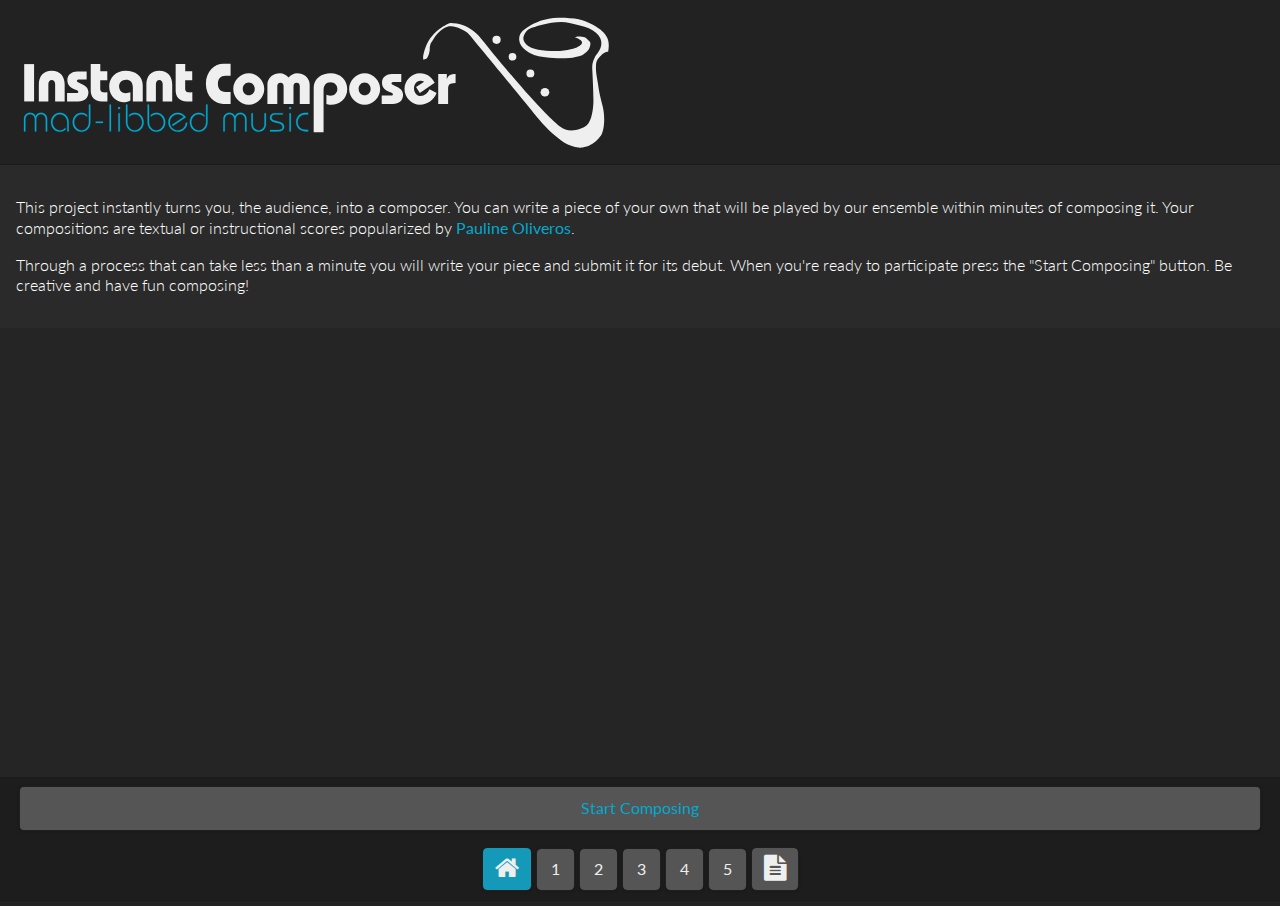
==== commit 965dacc9: "added choices to tempo field" ====
--- a/index.html
+++ b/index.html
@@ -147,6 +147,8 @@
 					<label for="tempo">Describe the <a href="#temp" data-transition="slidedown" data-rel="popup" data-position-to="window">tempo</a> (speed):</label>
 					<input type="text" name="tempo" id="tempo" placeholder="Set the tempo..." value="" />
 					<ul data-filter="true" data-input="#tempo" data-role="listview" data-filter-reveal="true" data-inset="true">
+						<li><a onclick="pop('#tempo','atemporal')">Atemporal (without tempo)</a></li>
+						<li><a onclick="pop('#tempo','temporal')">Temporal (with tempo)</a></li>
 						<li><a onclick="pop('#tempo','largo')">Largo (very slow)</a></li>
 						<li><a onclick="pop('#tempo','adagio')">Adagio (slow)</a></li>
 						<li><a onclick="pop('#tempo','andante')">Andante (walking pace)</a></li>
@@ -236,7 +238,11 @@
 				<div data-role="header" data-position="fixed" data-id="header1" data-theme="b" id="ichead">
 				</div>
 				<div data-role="content">
-					<h3 style="text-align:center;">Thank you for your composition!<br /><br />There are <span id="total_queued">X</span> scores queued and/or pending moderation.<br /><br />We will perform your piece in the order received.</h3>
+					<h2>Thank you for your composition!</h2>
+					<h3>There are <span id="total_queued">X</span> scores queued and/or pending moderation.<br />We will perform your piece in the order received.</h3>
+					<p>Learn more about this project:<br />
+					<a href="http://audiocookbook.org/instant-composer-mad-libbed-music/"><em>Instant Composer: Mad-libbed Music</em></a><br />
+					<a href="http://audiocookbook.org/meta-composition-lets-audience-compose-text-scores/"><em>Meta Composition Lets Audience Compose</em></a><br />
 				</div>
 				<div data-role="footer" style="text-align:center" data-position="fixed" data-id="footer" data-theme="b">
 					<a href="index.html" data-ajax="false" data-transition="slide" class="ui-btn-active">Back to Composing!</a>
--- a/css/DarkGrayBlue.min.css
+++ b/css/DarkGrayBlue.min.css
@@ -20,6 +20,12 @@
 	font-family: 'Lato', sans-serif !important;
 	font-weight: 300 !important;
 }
+body::-webkit-scrollbar { 
+	width: 0 !important;
+} 
+body {
+	overflow: -moz-scrollbars-none;
+}
 body,
 input,
 select,
@@ -134,6 +140,14 @@
 	color: #00a9ce;
 }
 
+a.ui-btn ui-corner-all ui-btn-left ui-btn-icon-notext ui-icon-delete {
+    background-color: #333 !important;
+}
+
+#notify {
+    background-color: #333 !important;
+}
+
 #notify_email {
 	display: none;
 }
@@ -153,7 +167,15 @@
 .ui-slider-track {
 	margin: 0 !important;
 }
-
+.icmlm_popup {
+	margin-left: auto;
+	margin-right: auto;
+	max-width: 80%;
+}
+
+#oliveros, #tonal, #dynam, #temp, #note, #validate, #perform, #moderation {
+	background-color: #555;
+}
 #submit {
 	background-color: #555;
 	color: #00a9ce !important;
@@ -208,7 +230,11 @@
 label[for="notify"] {
 	font-size: 12px;
 	padding-left: 35px;
-	color: hsl(0, 0%, 50%) !important;
+	/*color: hsl(0, 0%, 50%) !important;*/
+    background-color: #333 !important;
+}
+label[for="agree"] {
+    background-color: #333 !important;
 }
 h2 {
 	margin-top: 0;
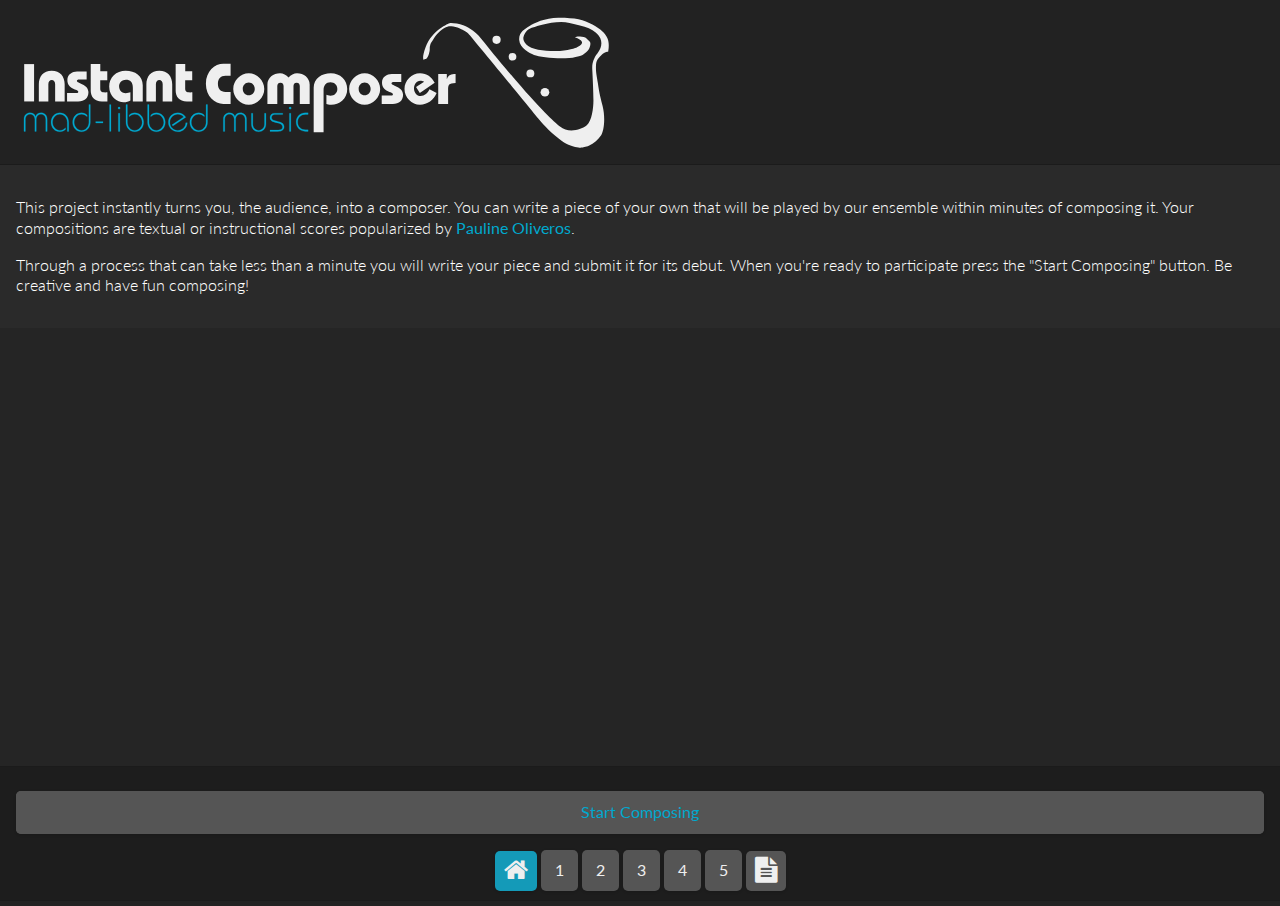
==== commit b2b095e6: "took major/minor off tonality added them to Ionian and Aolian" ====
--- a/index.html
+++ b/index.html
@@ -73,15 +73,13 @@
 					<ul data-filter="true" data-input="#tonality" data-role="listview" data-filter-reveal="true" data-inset="true">
 						<li><a onclick="pop('#tonality','atonal')">Atonal</a></li>
 						<li><a onclick="pop('#tonality','tonal')">Tonal</a></li>
-						<li><a onclick="pop('#tonality','ionian')">Ionian</a></li>
+						<li><a onclick="pop('#tonality','ionian')">Ionian (major)</a></li>
 						<li><a onclick="pop('#tonality','dorian')">Dorian</a></li>
 						<li><a onclick="pop('#tonality','phrygian')">Phrygian</a></li>
 						<li><a onclick="pop('#tonality','lydian')">Lydian</a></li>
 						<li><a onclick="pop('#tonality','mixolydian')">Mixolydian</a></li>
-						<li><a onclick="pop('#tonality','aeolian')">Aeolian</a></li>
+						<li><a onclick="pop('#tonality','aeolian')">Aeolian (minor)</a></li>
 						<li><a onclick="pop('#tonality','locrian')">Locrian</a></li>
-						<li><a onclick="pop('#tonality','major')">Major</a></li>
-						<li><a onclick="pop('#tonality','minor')">Minor</a></li>
 						<li><a onclick="pop('#tonality','major blues')">Major Blues</a></li>
 						<li><a onclick="pop('#tonality','minor blues')">Minor Blues</a></li>
 					</ul>
--- a/css/DarkGrayBlue.min.css
+++ b/css/DarkGrayBlue.min.css
@@ -111,15 +111,20 @@
  }
  button.navStart,
  button.navSubmit {
-	width: 97% !important;
+	width: 100% !important;
 }
 button.navReview {
 	text-shadow: none !important ;
  }
-button.navPrev { margin-right: 1.5%;}
+button.navPrev { 
+	margin-right: 1%;
+}
+button.navNext { 
+	margin-left: 1%;
+}
 button.navPrev,
 button.navNext {
-	width: 47% !important;
+	width: 48% !important;
 	display: inline-block !important;
 	padding: 0;
 }
@@ -206,7 +211,11 @@
 }
 .ui-footer > a[href="#intro"],
 .ui-footer > a[href="#review"] {
-	padding: 4px 12px;
+	padding: 3px 9px;
+}
+.ui-footer-fixed {
+	padding: 1em;
+	box-sizing: border-box;
 }
 a.icn::before {
 	display: block;
@@ -244,4 +253,16 @@
 		background-size: 640px;
 		height: 163px;
 	}
+}
+/* Hacks to solve Instrument list swapping to theme-a on short heights */
+.ui-page-theme-a .ui-btn {
+	background-color: #555 !important;
+	border-color: #1f1f1f !important;
+}
+.ui-page-theme-a .ui-bar-inherit {
+	background-color: #252525 !important;
+	color: #f3f3f3 !important;
+}
+.ui-btn {
+	border: none !important;
 }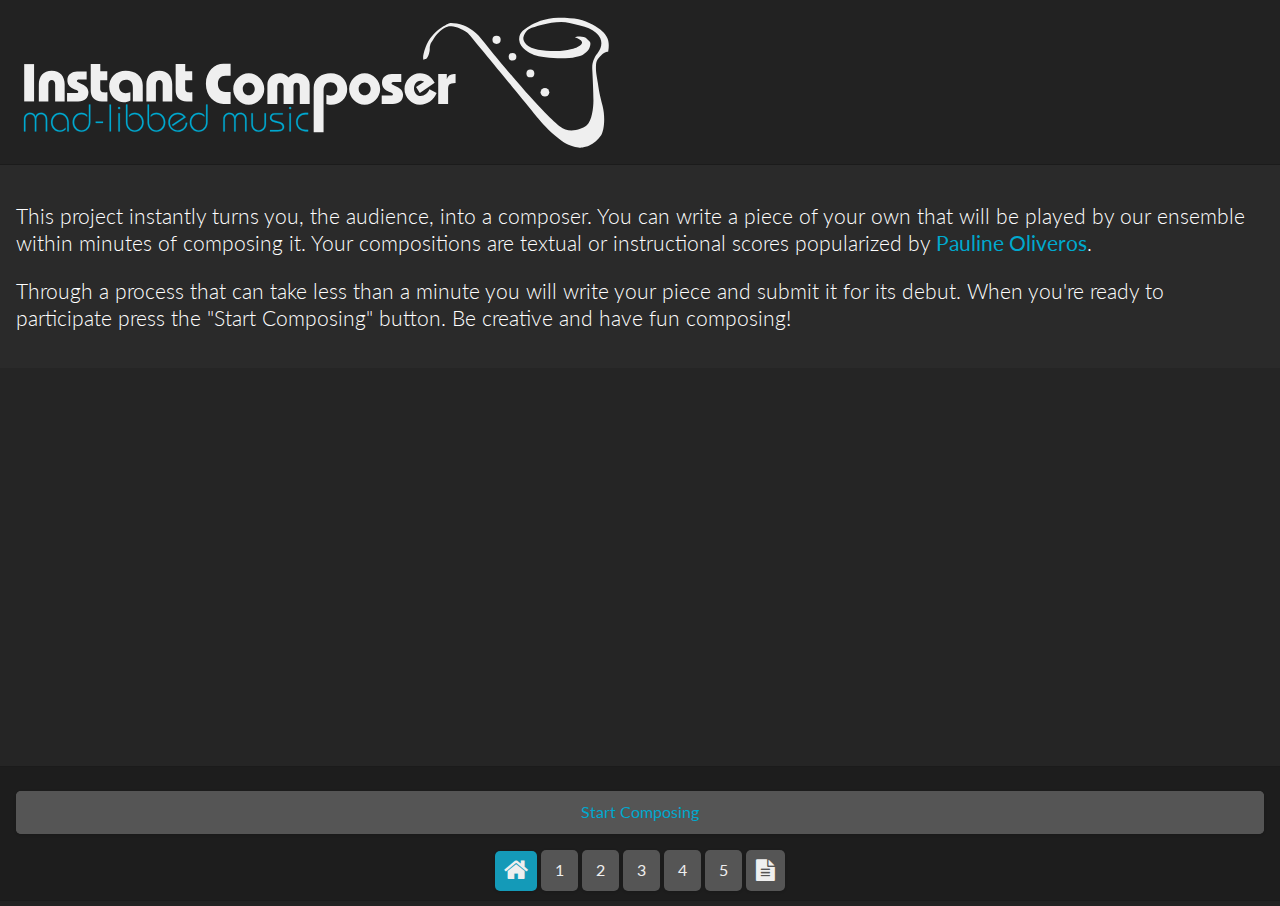
==== commit 22130f6b: "Update index.html" ====
--- a/index.html
+++ b/index.html
@@ -2,6 +2,8 @@
 <html>
 <head>
 	<title>Instant Composer: Mad-libbed Music</title>
+	<link rel="apple-touch-icon" href="images/icmlm_icon.png"/>
+	<meta name="apple-mobile-web-app-capable" content="yes" />
 	<meta name="viewport" content="height=device-height, width=device-width, initial-scale=1, user-scalable=no">
 	<!-- <link rel="stylesheet" href="css/webapp.css" /> -->
 	<link rel="stylesheet" href="css/DarkGrayBlue.min.css" />
@@ -249,4 +251,4 @@
 		</form>
 	</div>
 </body>
-</html>+</html>
--- a/css/DarkGrayBlue.min.css
+++ b/css/DarkGrayBlue.min.css
@@ -20,9 +20,9 @@
 	font-family: 'Lato', sans-serif !important;
 	font-weight: 300 !important;
 }
-body::-webkit-scrollbar { 
+body::-webkit-scrollbar {
 	width: 0 !important;
-} 
+}
 body {
 	overflow: -moz-scrollbars-none;
 }
@@ -116,10 +116,10 @@
 button.navReview {
 	text-shadow: none !important ;
  }
-button.navPrev { 
+button.navPrev {
 	margin-right: 1%;
 }
-button.navNext { 
+button.navNext {
 	margin-left: 1%;
 }
 button.navPrev,
@@ -144,19 +144,15 @@
 	text-decoration: none;
 	color: #00a9ce;
 }
-
 a.ui-btn ui-corner-all ui-btn-left ui-btn-icon-notext ui-icon-delete {
     background-color: #333 !important;
 }
-
 #notify {
     background-color: #333 !important;
 }
-
 #notify_email {
 	display: none;
 }
-
 #ichead {
 	background-color: #222;
 	background-repeat: no-repeat;
@@ -164,7 +160,6 @@
 	background-size: 100%;
 	height: 25vw;
 }
-
 .ui-slider-input {
 	visibility: hidden !important;
 	display: none !important;
@@ -209,9 +204,11 @@
 .ui-footer > a {
 	padding: 10px 14px;
 }
-.ui-footer > a[href="#intro"],
+.ui-footer > a[href="#intro"] {
+	padding: 3px 9px;
+}
 .ui-footer > a[href="#review"] {
-	padding: 3px 9px;
+	padding: 6px 10px;
 }
 .ui-footer-fixed {
 	padding: 1em;
@@ -220,7 +217,6 @@
 a.icn::before {
 	display: block;
 	font-family: FontAwesome;
-	font-size: 26px;
 	text-rendering: auto;
 	-webkit-font-smoothing: antialiased;
 	-moz-osx-font-smoothing: grayscale;
@@ -228,9 +224,11 @@
 }
 a.home-icn::before {
 	content: "\f015";
+	font-size: 26px;
 }
 a.review-icn::before {
 	content: "\f15c";
+	font-size: 22px;
 }
 input {
 	box-shadow: inset 2px 2px 2px hsla(0, 70%, 0%, 0.4);
@@ -243,16 +241,29 @@
     background-color: #333 !important;
 }
 label[for="agree"] {
-    background-color: #333 !important;
+	background-color: #333 !important;
+}
+label[for="agree"],
+label[for="notify"] {
+    font-size: 1em !important;
 }
 h2 {
 	margin-top: 0;
+}
+@media(max-width: 640px) {
+	label[for="notify"],
+	label[for="agree"] {
+    font-size: .8em !important;
+}
 }
 @media(min-width: 640px) {
 	#ichead {
 		background-size: 640px;
 		height: 163px;
 	}
+	p, label {
+		font-size: 1.3em !important;
+	}
 }
 /* Hacks to solve Instrument list swapping to theme-a on short heights */
 .ui-page-theme-a .ui-btn {
